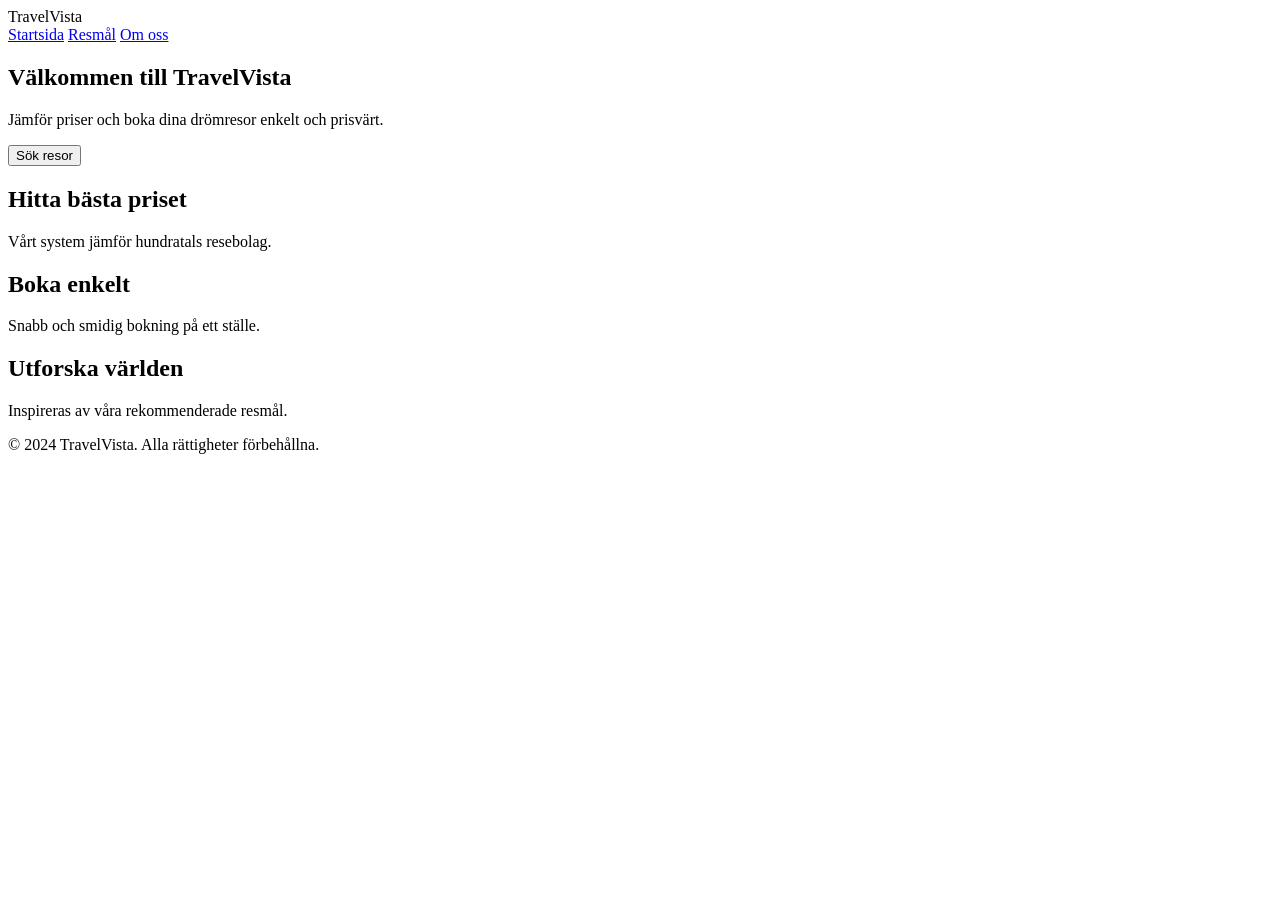
==== HTML/index.html @ 86877166 "Initial commit 2" ====
<!DOCTYPE html>
<html lang="sv">

<head>
    <meta charset="UTF-8">
    <meta name="viewport" content="width=device-width, initial-scale=1.0">
    <title>TravelVista - Startsida</title>
    <link rel="stylesheet" href="/customer-is-always-right-css/gemensamcss.css">
    <link rel="stylesheet" href="/customer-is-always-right-css/index.css">
</head>

<body>
    <header class="header">
        <div class="logo">TravelVista</div>
        <nav class="nav">
            <a href="index.html">Startsida</a>
            <a href="cards.html">Resmål</a>
            <a href="index.html">Om oss</a>
        </nav>
    </header>

    <main class="grid-container">
        <section class="hero">
            <h1>Välkommen till TravelVista</h1>
            <p>Jämför priser och boka dina drömresor enkelt och prisvärt.</p>
            <button>Sök resor</button>
        </section>
        <section class="features">
            <div>
                <h2>Hitta bästa priset</h2>
                <p>Vårt system jämför hundratals resebolag.</p>
            </div>
            <div>
                <h2>Boka enkelt</h2>
                <p>Snabb och smidig bokning på ett ställe.</p>
            </div>
            <div>
                <h2>Utforska världen</h2>
                <p>Inspireras av våra rekommenderade resmål.</p>
            </div>
        </section>
    </main>

    <footer class="footer">
        <p>© 2024 TravelVista. Alla rättigheter förbehållna.</p>
    </footer>
</body>

</html>
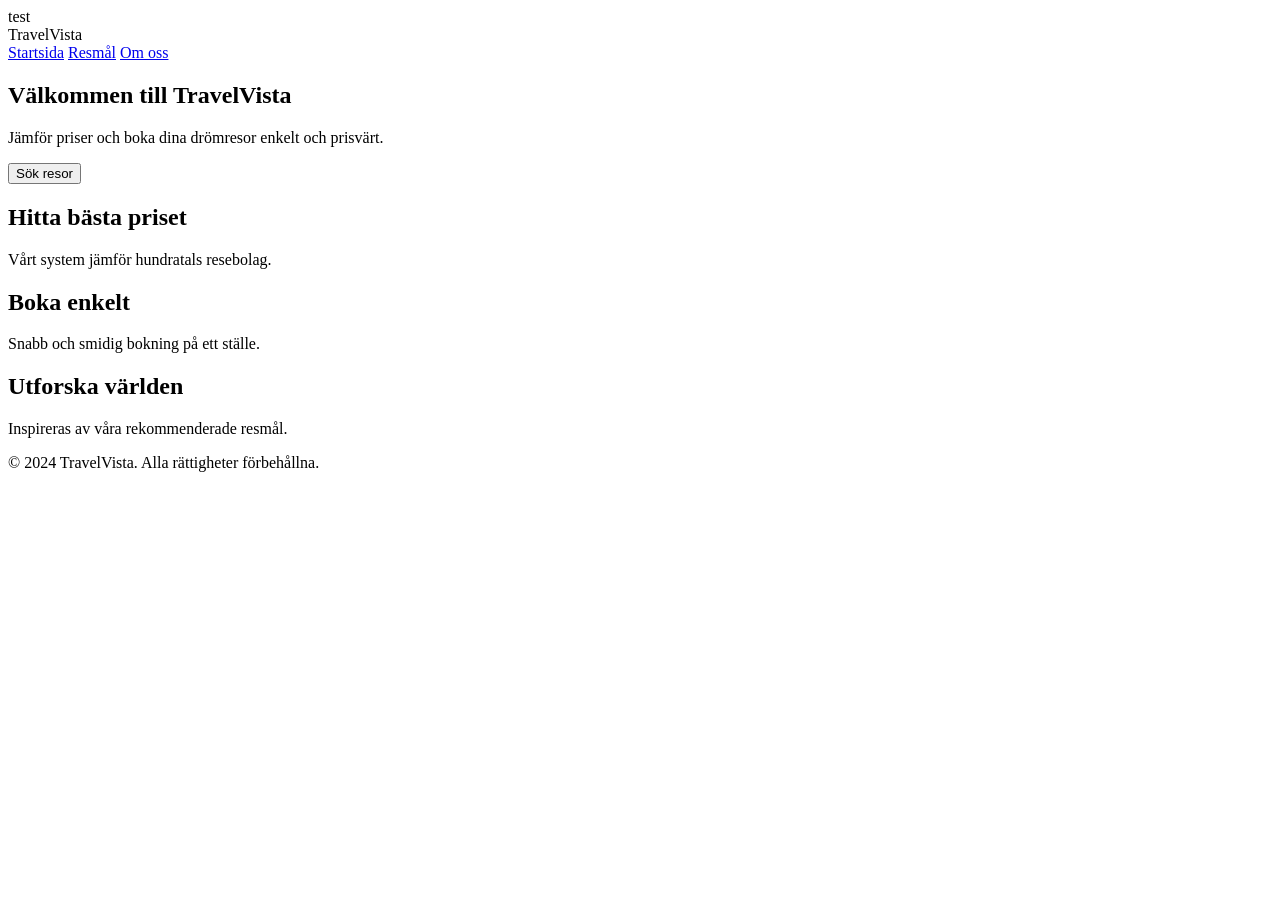
==== commit 73ef87bc: "Detta är bara ett test" ====
--- a/HTML/index.html
+++ b/HTML/index.html
@@ -1,7 +1,7 @@
 <!DOCTYPE html>
 <html lang="sv">
 
-<head>
+<head> test
     <meta charset="UTF-8">
     <meta name="viewport" content="width=device-width, initial-scale=1.0">
     <title>TravelVista - Startsida</title>
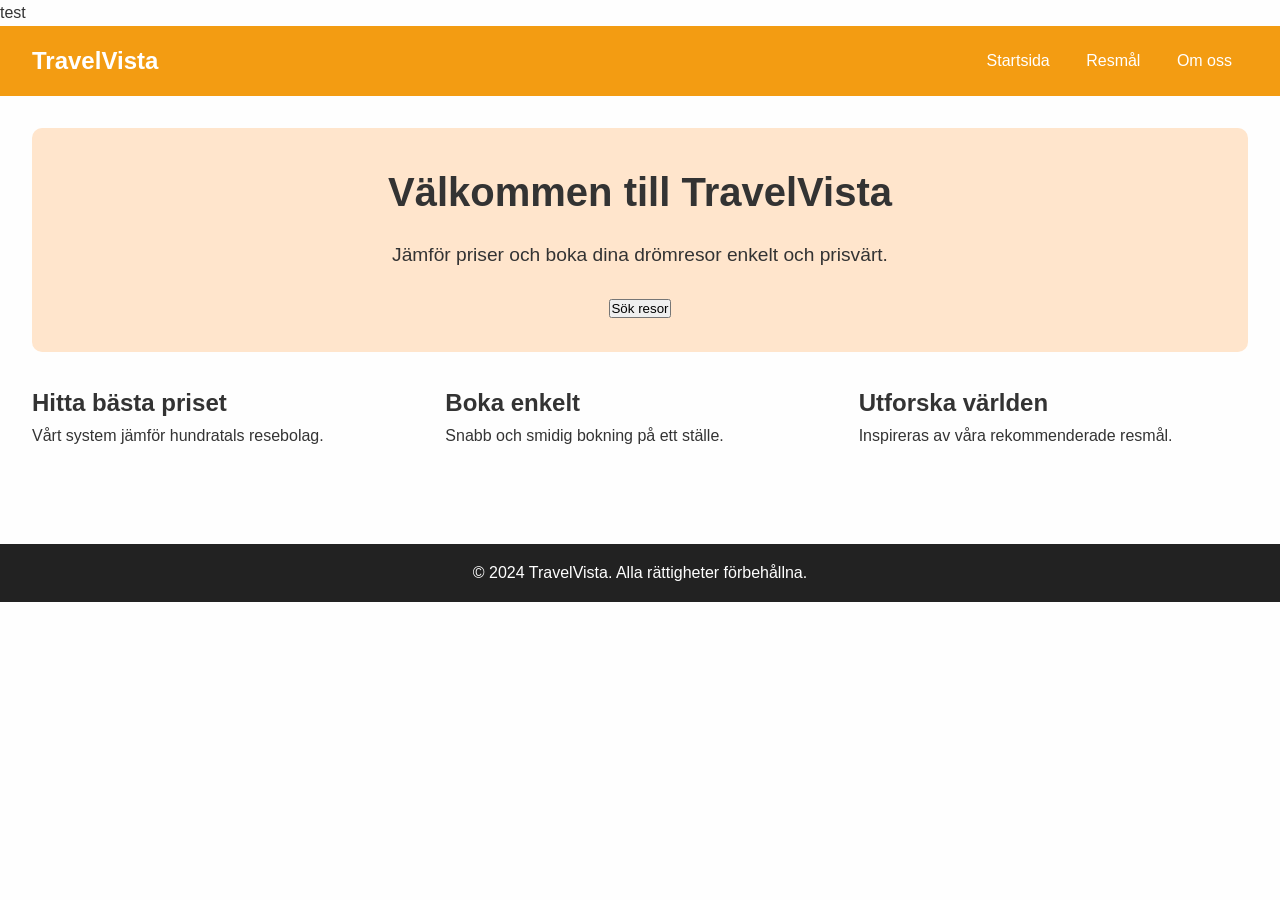
==== commit 97d1419e: "Nu när jag gjort en github så ändrade jag namnen på mina filer, detta innebär att jag var tvungen at" ====
--- a/HTML/index.html
+++ b/HTML/index.html
@@ -5,8 +5,8 @@
     <meta charset="UTF-8">
     <meta name="viewport" content="width=device-width, initial-scale=1.0">
     <title>TravelVista - Startsida</title>
-    <link rel="stylesheet" href="/customer-is-always-right-css/gemensamcss.css">
-    <link rel="stylesheet" href="/customer-is-always-right-css/index.css">
+    <link rel="stylesheet" href="/CSS/gemensamcss.css">
+    <link rel="stylesheet" href="/CSS/index.css">
 </head>
 
 <body>
--- a/CSS/gemensamcss.css
+++ b/CSS/gemensamcss.css
@@ -0,0 +1,62 @@
+/* Reset-stilar */
+* {
+    margin: 0;
+    padding: 0;
+    box-sizing: border-box;
+}
+
+/* Grundläggande body-stil */
+body {
+    font-family: Arial, sans-serif;
+    line-height: 1.6;
+    margin: 0;
+    padding: 0;
+    background-color: #fefefe;
+    color: #333;
+}
+
+/* Header och Footer */
+.header {
+    display: flex;
+    justify-content: space-between;
+    align-items: center;
+    background-color: #f39c12;
+    padding: 1rem 2rem;
+    color: white;
+}
+
+.header .logo {
+    font-size: 1.5rem;
+    font-weight: bold;
+}
+
+.header .nav a {
+    color: white;
+    text-decoration: none;
+    margin: 0 1rem;
+}
+
+.header .nav a:hover {
+    text-decoration: underline;
+}
+
+.footer {
+    background-color: #222;
+    color: #fff;
+    text-align: center;
+    padding: 1rem 0;
+}
+
+/* Buttons */
+.button {
+    display: inline-block;
+    background-color: #f39c12;
+    color: white;
+    padding: 0.5rem 1rem;
+    text-decoration: none;
+    border-radius: 5px;
+}
+
+.button:hover {
+    background-color: #d87f0a;
+}
--- a/CSS/index.css
+++ b/CSS/index.css
@@ -0,0 +1,40 @@
+/* Grid-layout för startsidan */
+.grid-container {
+    display: grid;
+    grid-template-rows: auto auto auto auto;
+    gap: 2rem;
+    padding: 2rem;
+}
+
+/* Hero-sektion */
+.hero {
+    text-align: center;
+    padding: 2rem;
+    background-color: #ffe5cc;
+    border-radius: 10px;
+}
+
+.hero h1 {
+    font-size: 2.5rem;
+    margin-bottom: 1rem;
+}
+
+.hero p {
+    font-size: 1.2rem;
+    margin-bottom: 1.5rem;
+}
+
+/* Features */
+.features {
+    display: grid;
+    grid-template-columns: repeat(3, 1fr);
+    gap: 1.5rem;
+}
+
+.features .feature {
+    text-align: center;
+    padding: 1rem;
+    border: 1px solid #ccc;
+    border-radius: 10px;
+    background-color: #fff;
+}
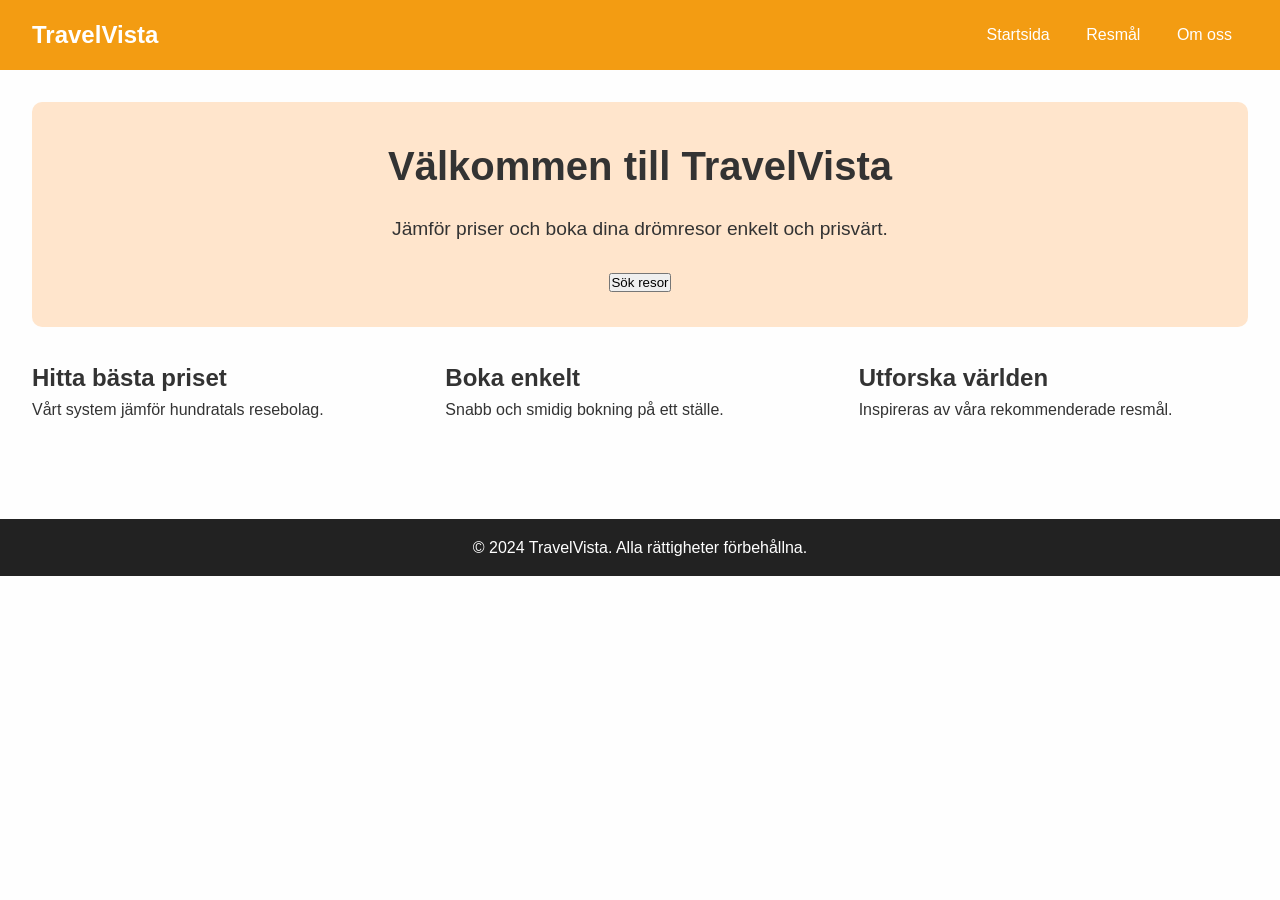
==== commit d0f28aea: "Jag har fixat så att det nu finns fler resemål. dessutom tyckte jag "destinations.html" hemsidan såg" ====
--- a/HTML/index.html
+++ b/HTML/index.html
@@ -1,7 +1,7 @@
 <!DOCTYPE html>
 <html lang="sv">
 
-<head> test
+<head>
     <meta charset="UTF-8">
     <meta name="viewport" content="width=device-width, initial-scale=1.0">
     <title>TravelVista - Startsida</title>
--- a/CSS/gemensamcss.css
+++ b/CSS/gemensamcss.css
@@ -28,6 +28,9 @@
 .header .logo {
     font-size: 1.5rem;
     font-weight: bold;
+    display: flex;
+    align-items: center;
+    gap: 0.5rem;
 }
 
 .header .nav a {
@@ -45,18 +48,4 @@
     color: #fff;
     text-align: center;
     padding: 1rem 0;
-}
-
-/* Buttons */
-.button {
-    display: inline-block;
-    background-color: #f39c12;
-    color: white;
-    padding: 0.5rem 1rem;
-    text-decoration: none;
-    border-radius: 5px;
-}
-
-.button:hover {
-    background-color: #d87f0a;
 }
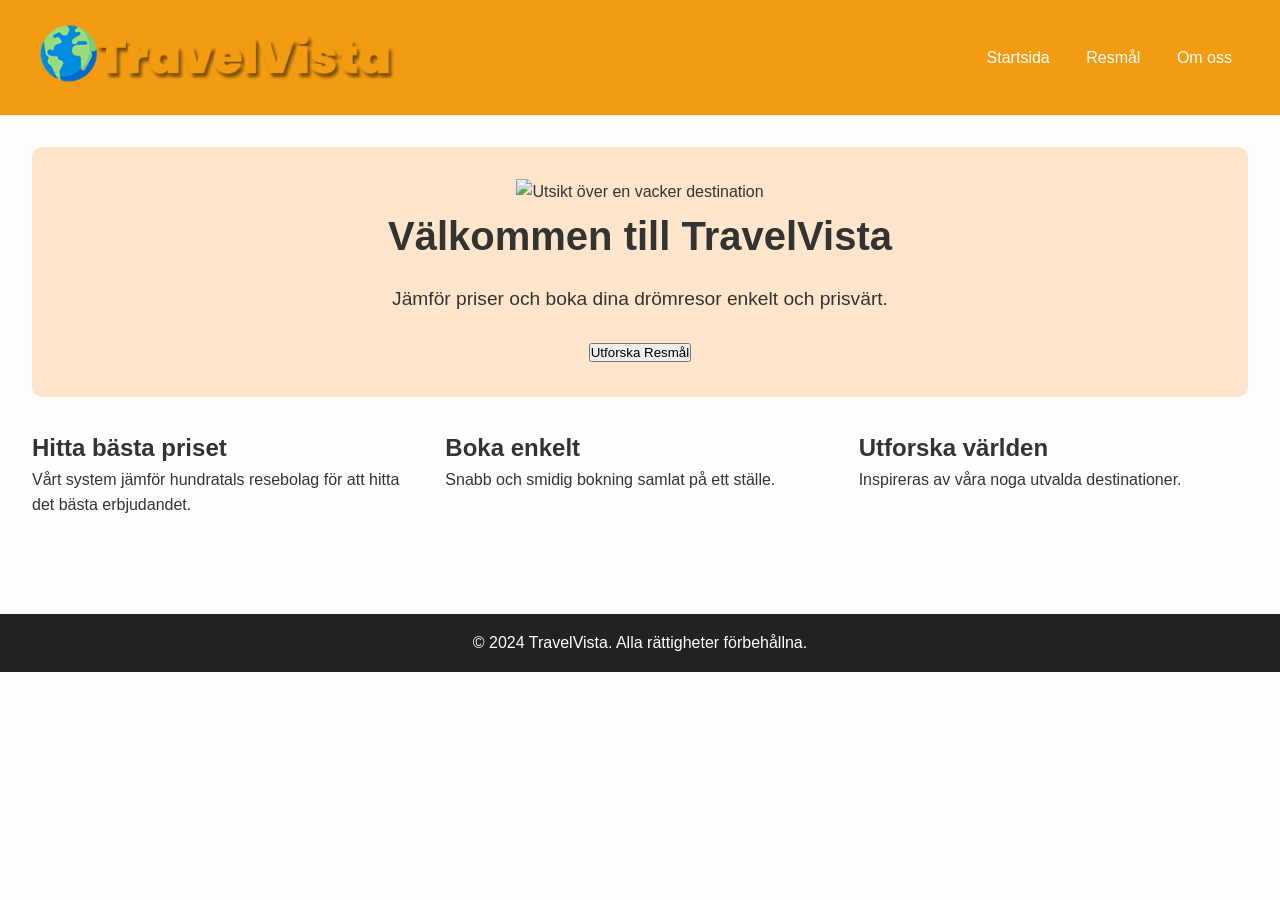
==== commit 58b29113: "Lagt till en logotyp, fixat mer med destinations hemsidan och ändrade hur jag ville ha bilderna (jag" ====
--- a/HTML/index.html
+++ b/HTML/index.html
@@ -11,32 +11,35 @@
 
 <body>
     <header class="header">
-        <div class="logo">TravelVista</div>
+        <div class="logo">
+            <img src="/img/logo.png" alt="TravelVista Logotyp">
+        </div>
         <nav class="nav">
             <a href="index.html">Startsida</a>
             <a href="cards.html">Resmål</a>
-            <a href="index.html">Om oss</a>
+            <a href="index.html#about">Om oss</a>
         </nav>
     </header>
 
     <main class="grid-container">
         <section class="hero">
+            <img src="/img/hero.jpg" alt="Utsikt över en vacker destination" class="hero-image">
             <h1>Välkommen till TravelVista</h1>
             <p>Jämför priser och boka dina drömresor enkelt och prisvärt.</p>
-            <button>Sök resor</button>
+            <button onclick="location.href='cards.html'">Utforska Resmål</button>
         </section>
         <section class="features">
             <div>
                 <h2>Hitta bästa priset</h2>
-                <p>Vårt system jämför hundratals resebolag.</p>
+                <p>Vårt system jämför hundratals resebolag för att hitta det bästa erbjudandet.</p>
             </div>
             <div>
                 <h2>Boka enkelt</h2>
-                <p>Snabb och smidig bokning på ett ställe.</p>
+                <p>Snabb och smidig bokning samlat på ett ställe.</p>
             </div>
             <div>
                 <h2>Utforska världen</h2>
-                <p>Inspireras av våra rekommenderade resmål.</p>
+                <p>Inspireras av våra noga utvalda destinationer.</p>
             </div>
         </section>
     </main>
--- a/CSS/gemensamcss.css
+++ b/CSS/gemensamcss.css
@@ -25,12 +25,23 @@
     color: white;
 }
 
-.header .logo {
-    font-size: 1.5rem;
-    font-weight: bold;
-    display: flex;
-    align-items: center;
-    gap: 0.5rem;
+/* Logotypen */
+.header .logo img {
+    height: 75px;
+    /* Standardstorlek */
+}
+
+/* Anpassa logotypens storlek för mindre skärmar */
+@media (max-width: 840px) {
+    .header .logo img {
+        height: 40px;
+    }
+}
+
+@media (max-width: 780px) {
+    .header .logo img {
+        height: 20px;
+    }
 }
 
 .header .nav a {
@@ -48,4 +59,43 @@
     color: #fff;
     text-align: center;
     padding: 1rem 0;
+}
+
+/* Buttons */
+.button {
+    display: inline-block;
+    background-color: #f39c12;
+    color: white;
+    padding: 0.3rem 0.7rem;
+    text-decoration: none;
+    border-radius: 15px;
+    /* Rundade hörn */
+    font-size: 0.9rem;
+    /* Mindre textstorlek */
+    transition: background-color 0.2s, transform 0.2s;
+}
+
+.button:hover {
+    background-color: #d87f0a;
+    transform: scale(1.05);
+    /* Lätt zoom-effekt */
+}
+
+/* Responsiva justeringar för navigation */
+@media (max-width: 768px) {
+    .header {
+        flex-direction: column;
+        align-items: flex-start;
+    }
+
+    .header .nav {
+        margin-top: 1rem;
+    }
+}
+
+@media (max-width: 480px) {
+    .header .nav a {
+        margin: 0 0.5rem;
+        font-size: 0.9rem;
+    }
 }
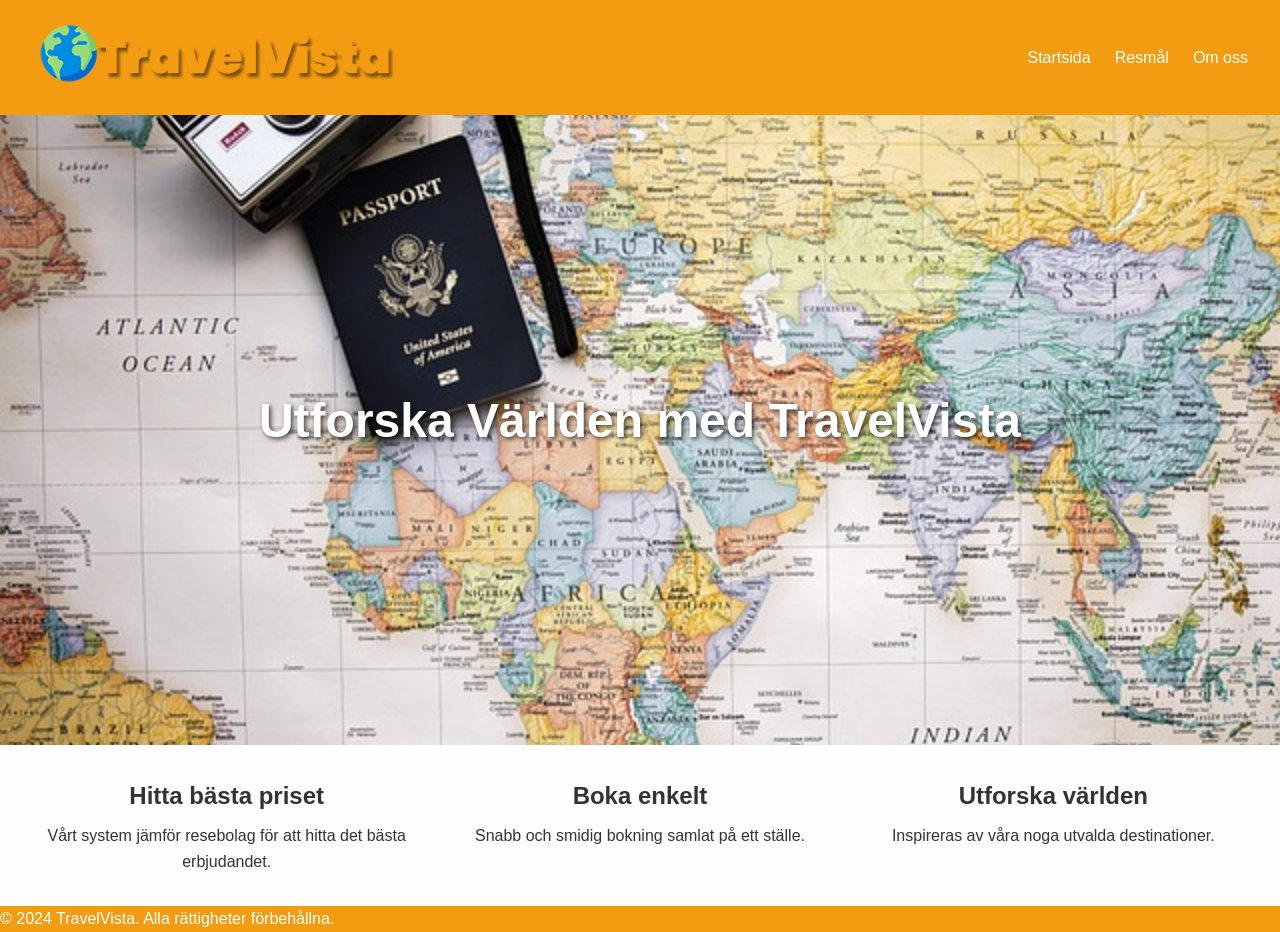
==== commit ec520aae: "Jag insåg att min hemsida skulle handla om att jämföra priser så nu har jag lagt till så att det fin" ====
--- a/HTML/index.html
+++ b/HTML/index.html
@@ -21,17 +21,14 @@
         </nav>
     </header>
 
-    <main class="grid-container">
+    <main>
         <section class="hero">
-            <img src="/img/hero.jpg" alt="Utsikt över en vacker destination" class="hero-image">
-            <h1>Välkommen till TravelVista</h1>
-            <p>Jämför priser och boka dina drömresor enkelt och prisvärt.</p>
-            <button onclick="location.href='cards.html'">Utforska Resmål</button>
+            <h1>Utforska Världen med TravelVista</h1>
         </section>
         <section class="features">
             <div>
                 <h2>Hitta bästa priset</h2>
-                <p>Vårt system jämför hundratals resebolag för att hitta det bästa erbjudandet.</p>
+                <p>Vårt system jämför resebolag för att hitta det bästa erbjudandet.</p>
             </div>
             <div>
                 <h2>Boka enkelt</h2>
--- a/CSS/gemensamcss.css
+++ b/CSS/gemensamcss.css
@@ -18,84 +18,91 @@
 /* Header och Footer */
 .header {
     display: flex;
+    align-items: center;
     justify-content: space-between;
-    align-items: center;
+    /* Navigationen till höger om logotypen */
     background-color: #f39c12;
     padding: 1rem 2rem;
     color: white;
 }
 
+footer {
+    display: flex;
+    background-color: #f39c12;
+    color: white;
+}
+
 /* Logotypen */
-.header .logo img {
+.logo img {
     height: 75px;
     /* Standardstorlek */
+    transition: height 0.2s;
+    /* Smidig övergång vid responsiv ändring */
 }
 
-/* Anpassa logotypens storlek för mindre skärmar */
-@media (max-width: 840px) {
-    .header .logo img {
-        height: 40px;
+/* Navigation */
+.nav {
+    display: flex;
+    gap: 1.5rem;
+    /* Standard mellanrum mellan länkar */
+}
+
+.nav a {
+    color: white;
+    text-decoration: none;
+    font-size: 1rem;
+    /* Standardstorlek för länkar */
+    transition: font-size 0.2s, color 0.2s;
+}
+
+.nav a:hover {
+    color: #ddd;
+}
+
+/* Anpassa headern för mindre skärmar */
+@media (max-width: 1024px) {
+    .logo img {
+        height: 60px;
+    }
+
+    .nav {
+        gap: 1rem;
+        /* Minskad avstånd mellan länkar */
+    }
+
+    .nav a {
+        font-size: 0.9rem;
+        /* Mindre textstorlek */
     }
 }
 
-@media (max-width: 780px) {
-    .header .logo img {
-        height: 20px;
-    }
-}
-
-.header .nav a {
-    color: white;
-    text-decoration: none;
-    margin: 0 1rem;
-}
-
-.header .nav a:hover {
-    text-decoration: underline;
-}
-
-.footer {
-    background-color: #222;
-    color: #fff;
-    text-align: center;
-    padding: 1rem 0;
-}
-
-/* Buttons */
-.button {
-    display: inline-block;
-    background-color: #f39c12;
-    color: white;
-    padding: 0.3rem 0.7rem;
-    text-decoration: none;
-    border-radius: 15px;
-    /* Rundade hörn */
-    font-size: 0.9rem;
-    /* Mindre textstorlek */
-    transition: background-color 0.2s, transform 0.2s;
-}
-
-.button:hover {
-    background-color: #d87f0a;
-    transform: scale(1.05);
-    /* Lätt zoom-effekt */
-}
-
-/* Responsiva justeringar för navigation */
 @media (max-width: 768px) {
-    .header {
-        flex-direction: column;
-        align-items: flex-start;
+    .logo img {
+        height: 50px;
     }
 
-    .header .nav {
-        margin-top: 1rem;
+    .nav {
+        gap: 0.8rem;
+        /* Ännu mindre mellanrum */
+    }
+
+    .nav a {
+        font-size: 0.85rem;
     }
 }
 
 @media (max-width: 480px) {
-    .header .nav a {
-        margin: 0 0.5rem;
-        font-size: 0.9rem;
+    .logo img {
+        height: 40px;
+    }
+
+    .nav {
+        gap: 0.5rem;
+        /* Kompakt layout */
+    }
+
+    .nav a {
+        font-size: 0.8rem;
+        /* Mindre textstorlek */
     }
 }
--- a/CSS/index.css
+++ b/CSS/index.css
@@ -6,22 +6,53 @@
     padding: 2rem;
 }
 
-/* Hero-sektion */
 .hero {
+    position: relative;
+    height: 70vh;
+    /* Hero-sektionen fyller 70% av skärmens höjd */
+    display: flex;
+    justify-content: center;
+    align-items: center;
+    color: white;
     text-align: center;
-    padding: 2rem;
-    background-color: #ffe5cc;
-    border-radius: 10px;
+    background-image: url('/img/hero.jpg');
+    background-size: cover;
+    /* Bilden fyller hela området */
+    background-position: center;
+    /* Centrerad bild */
+    background-repeat: no-repeat;
+    /* Undvik upprepning */
 }
 
 .hero h1 {
-    font-size: 2.5rem;
+    font-size: 3rem;
     margin-bottom: 1rem;
+    text-shadow: 2px 2px 5px rgba(0, 0, 0, 0.7);
+    /* Skugga för bättre kontrast */
 }
 
 .hero p {
+    font-size: 1.5rem;
+    margin-bottom: 2rem;
+    text-shadow: 2px 2px 5px rgba(0, 0, 0, 0.7);
+    /* Skugga för bättre kontrast */
+}
+
+.hero button {
+    padding: 0.8rem 1.5rem;
     font-size: 1.2rem;
-    margin-bottom: 1.5rem;
+    color: white;
+    background-color: #f39c12;
+    border: none;
+    border-radius: 5px;
+    cursor: pointer;
+    transition: background-color 0.3s, transform 0.3s;
+}
+
+.hero button:hover {
+    background-color: #d87f0a;
+    transform: scale(1.05);
+    /* Lätt zoom-effekt */
 }
 
 /* Features */
@@ -29,12 +60,15 @@
     display: grid;
     grid-template-columns: repeat(3, 1fr);
     gap: 1.5rem;
+    text-align: center;
+    padding: 2rem;
 }
 
-.features .feature {
-    text-align: center;
-    padding: 1rem;
-    border: 1px solid #ccc;
-    border-radius: 10px;
-    background-color: #fff;
-}+.features h2 {
+    font-size: 1.5rem;
+    margin-bottom: 0.5rem;
+}
+
+.features p {
+    font-size: 1rem;
+}
